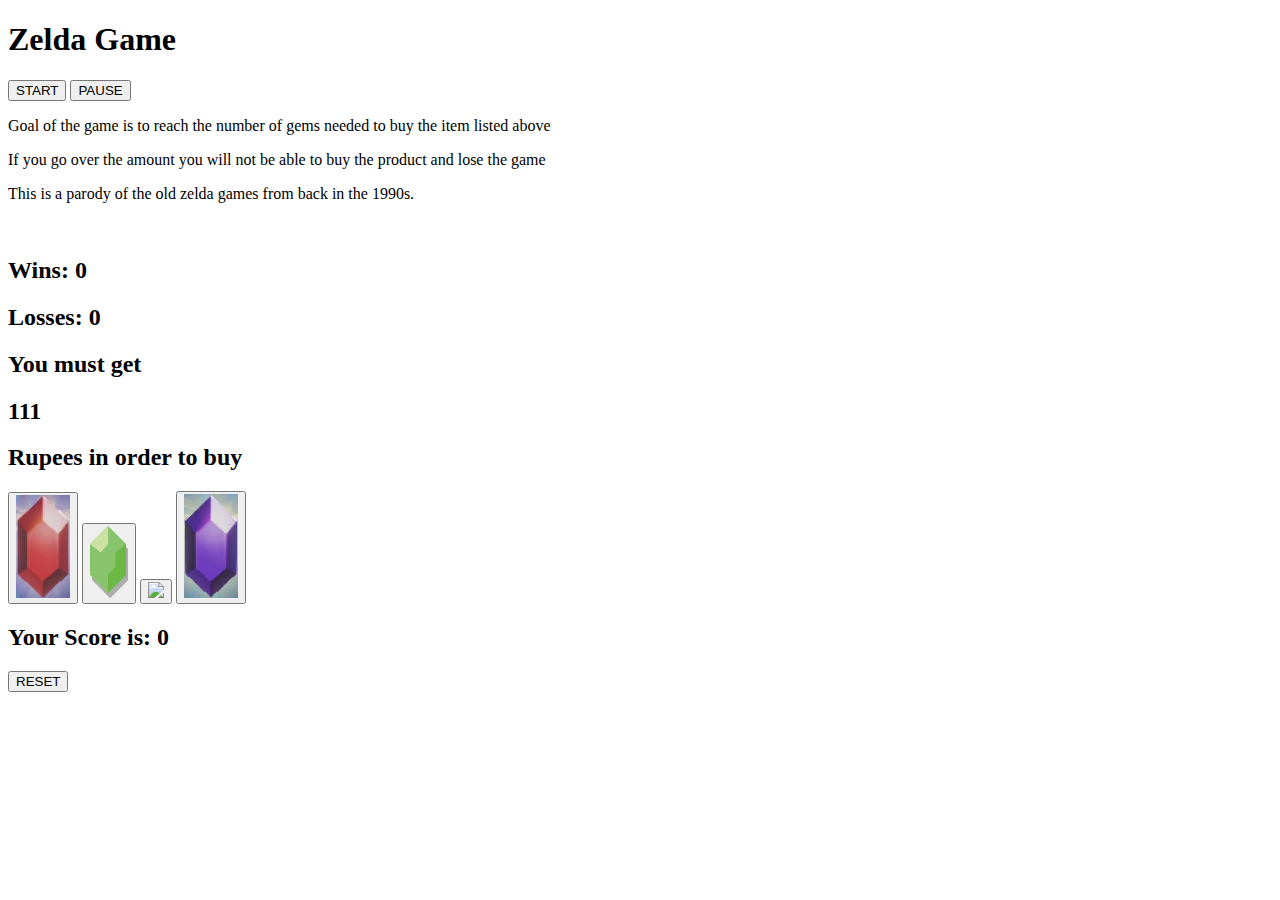
==== index.html @ 758740a3 "Working on getting the values to add up as is" ====
<!DOCTYPE html>
<html lang="en">

<head>
    <meta charset="UTF-8">
    <meta name="viewport" content="width=device-width, initial-scale=1.0">
    <meta http-equiv="X-UA-Compatible" content="ie=edge">
    <title>Zelda Gems game</title>
    <link rel= />
    <link rel= />
    <script src="https://ajax.googleapis.com/ajax/libs/jquery/3.4.1/jquery.min.js"></script>
    <script src="assets/javascript/game.js"></script>
</head>

<body>
    <div class="title page">
        <h1>Zelda Game</h1>
        <button class="btn btn-primary" id="play">START</button>
        <button class="btn btn-primary" id="pause">PAUSE</button>
    </div>
    <div class="rules">
        <p>Goal of the game is to reach the number of gems needed to buy the item listed above</p>
        <p>If you go over the amount you will not be able to buy the product and lose the game</p>
        <p>This is a parody of the old zelda games from back in the 1990s.</p>
        <br>
    </div>
    <div class="win/loss">
        <h2 id="wins">Wins: </h2>
        <h2 id="losses">Losses: </h2>
    </div>
    <div class="randomnumber">
        <h2>You must get</h2>
        <h2 id="rannum"></h2>
        <h2>Rupees in order to buy</h2>
        <h2 id="item"></h2>
    </div>
    <div class="gems">
        <button class="btn btn-primary" id="red_gem"><img src="assets/images/Red_gem.png" /></button>
        <button class="btn btn-primary" id="blue_gem"><img src="assets/images/blue_gem.png" /></button>
        <button class="btn btn-primary" id="green_gem"><img src="assets/images/green_gem.png" /></button>
        <button class="btn btn-primary" id="purple_gem"><img src="assets/images/Purple_gem.png" /></button>
    </div>
    <div class="yourscore">
        <h2 id="score">Your Score is: </h2>
    </div>
    <div>
        <button class="btn btn-primary" id="reset">RESET</button>
    </div>

</body>

</html>
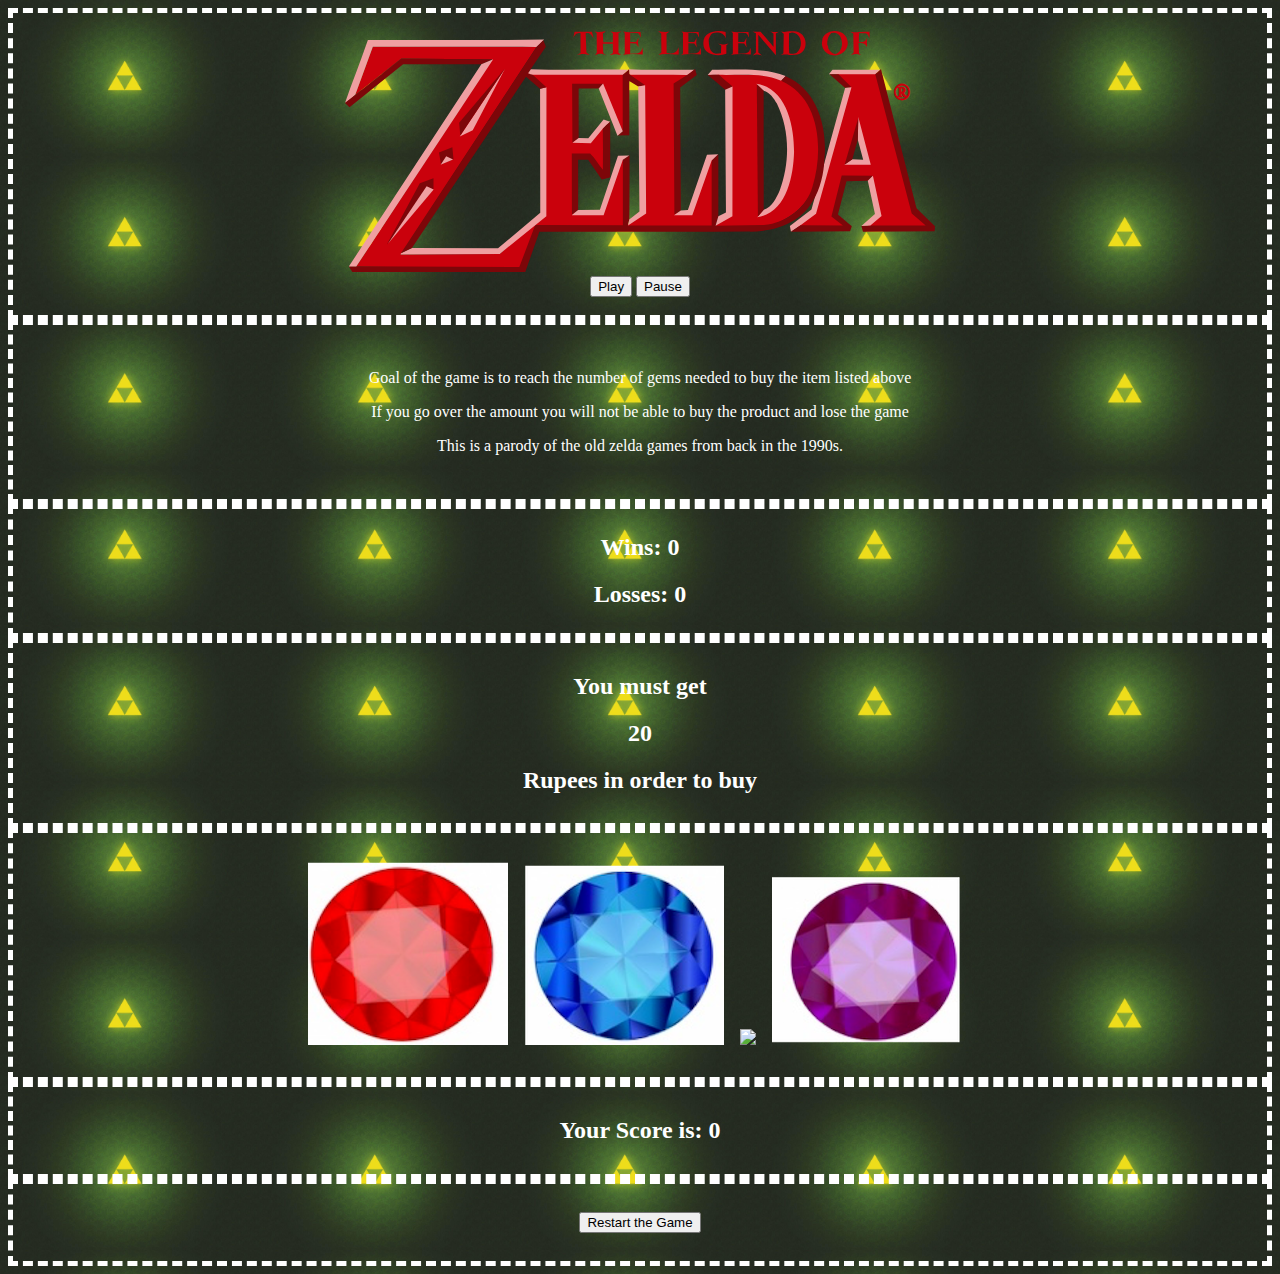
==== commit febef35a: "Got most of the functionality working as expected. Working on the addition piece" ====
--- a/index.html
+++ b/index.html
@@ -7,26 +7,33 @@
     <meta http-equiv="X-UA-Compatible" content="ie=edge">
     <title>Zelda Gems game</title>
     <link rel= />
-    <link rel= />
+    <link rel="stylesheet" href="assets/css/style.css">
     <script src="https://ajax.googleapis.com/ajax/libs/jquery/3.4.1/jquery.min.js"></script>
     <script src="assets/javascript/game.js"></script>
 </head>
 
 <body>
-    <div class="title page">
-        <h1>Zelda Game</h1>
-        <button class="btn btn-primary" id="play">START</button>
-        <button class="btn btn-primary" id="pause">PAUSE</button>
+    <div class="title_page">
+        <br>
+        <img src="assets/images/logo.svg" />
+        <br>
+        <button class="btn btn-primary" id="play">Play</button>
+        <button class="btn btn-primary" id="pause">Pause</button>
+        <br>
+        <br>
     </div>
     <div class="rules">
+        <br>
         <p>Goal of the game is to reach the number of gems needed to buy the item listed above</p>
         <p>If you go over the amount you will not be able to buy the product and lose the game</p>
         <p>This is a parody of the old zelda games from back in the 1990s.</p>
         <br>
     </div>
-    <div class="win/loss">
+    <div class="win_loss">
         <h2 id="wins">Wins: </h2>
+        <h2 id="wins_value"></h2>
         <h2 id="losses">Losses: </h2>
+        <h2 id="loss_value"></h2>
     </div>
     <div class="randomnumber">
         <h2>You must get</h2>
@@ -35,16 +42,23 @@
         <h2 id="item"></h2>
     </div>
     <div class="gems">
+        <br>
         <button class="btn btn-primary" id="red_gem"><img src="assets/images/Red_gem.png" /></button>
         <button class="btn btn-primary" id="blue_gem"><img src="assets/images/blue_gem.png" /></button>
         <button class="btn btn-primary" id="green_gem"><img src="assets/images/green_gem.png" /></button>
         <button class="btn btn-primary" id="purple_gem"><img src="assets/images/Purple_gem.png" /></button>
+        <br>
+        <br>
     </div>
     <div class="yourscore">
         <h2 id="score">Your Score is: </h2>
+        <h2 id="score_value"></h2>
     </div>
-    <div>
-        <button class="btn btn-primary" id="reset">RESET</button>
+    <div class="reset_button">
+        <br>
+        <button class="btn btn-primary" id="reset">Restart the Game</button>
+        <br>
+        <br>
     </div>
 
 </body>
--- a/assets/css/style.css
+++ b/assets/css/style.css
@@ -0,0 +1,77 @@
+body{
+    background-image: url("../images/background.jpg");
+    background-size: 250px;
+
+}
+.title_page{
+    background-color: transparent;
+    text-align: center;
+    border-style: dashed;
+    border-width: 5px;
+    color: white;
+}
+.rules{
+    background-color: transparent;
+    text-align: center;
+    color: white;
+    padding: 10px;
+    border-style: dashed;
+    border-width: 5px;
+}
+.randomnumber{
+    background-color: transparent;
+    text-align: center;
+    color: white;
+    padding: 10px;
+    border-style: dashed;
+    border-width: 5px;
+}
+.win_loss{
+    background-color: transparent;
+    text-align: center;
+    color: white;
+    padding: 5px;
+    border-style: dashed;
+    border-width: 5px;
+}
+.gems{
+    background-color:transparent;
+    text-align: center;
+    color: white;
+    padding: 10px;
+    border-style: dashed;
+    border-width: 5px;
+}
+.yourscore{
+    background-color:transparent;
+    text-align: center;
+    color: white;
+    padding: 10px;
+    border-style: dashed;
+    border-width: 5px;
+}
+.reset_button{
+    background-color:transparent;
+    text-align: center;
+    color: white;
+    padding: 10px;
+    border-style: dashed;
+    border-width: 5px;
+}
+#red_gem{
+    background:transparent;
+    border: transparent;
+}
+
+#blue_gem{
+    background:transparent;
+    border: transparent;
+}
+#green_gem{
+    background:transparent;
+    border: transparent;
+}
+#purple_gem{
+    background:transparent;
+    border: transparent;
+}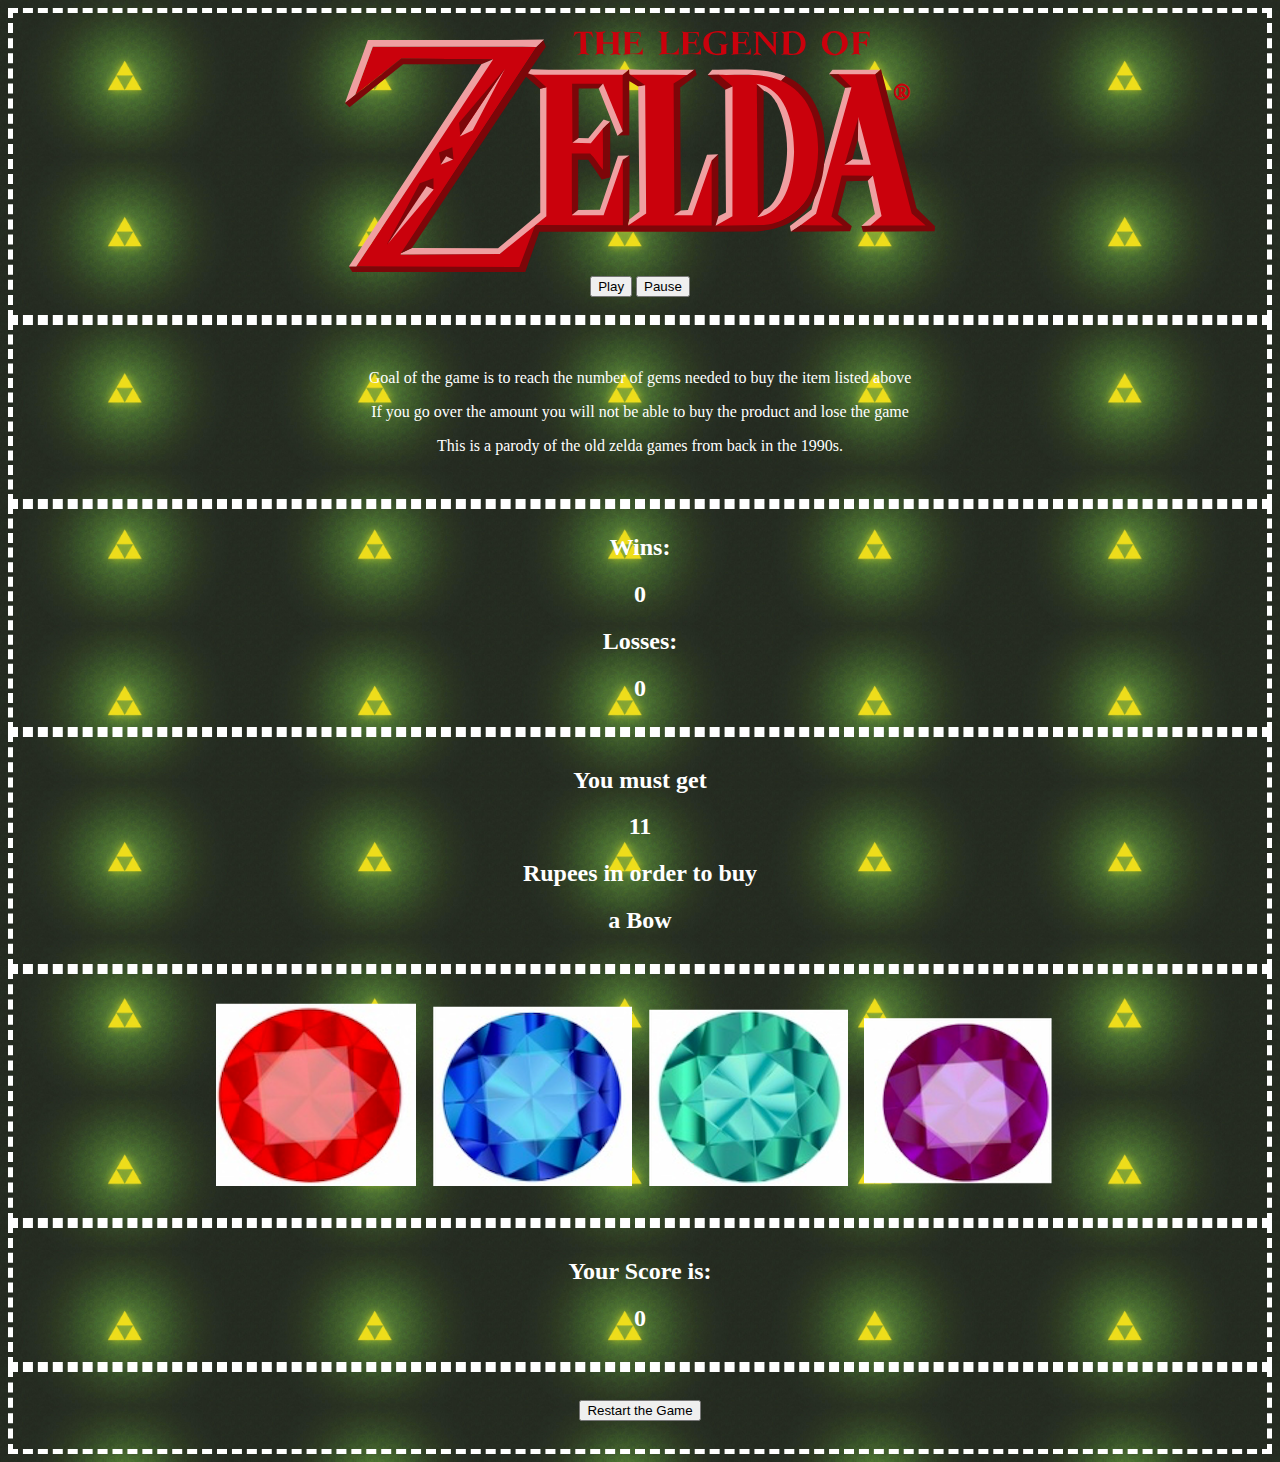
==== commit 075756f8: "getting the game to work. addition is all that remains" ====
--- a/index.html
+++ b/index.html
@@ -45,7 +45,7 @@
         <br>
         <button class="btn btn-primary" id="red_gem"><img src="assets/images/Red_gem.png" /></button>
         <button class="btn btn-primary" id="blue_gem"><img src="assets/images/blue_gem.png" /></button>
-        <button class="btn btn-primary" id="green_gem"><img src="assets/images/green_gem.png" /></button>
+        <button class="btn btn-primary" id="green_gem"><img src="assets/images/Green_gem.png" /></button>
         <button class="btn btn-primary" id="purple_gem"><img src="assets/images/Purple_gem.png" /></button>
         <br>
         <br>
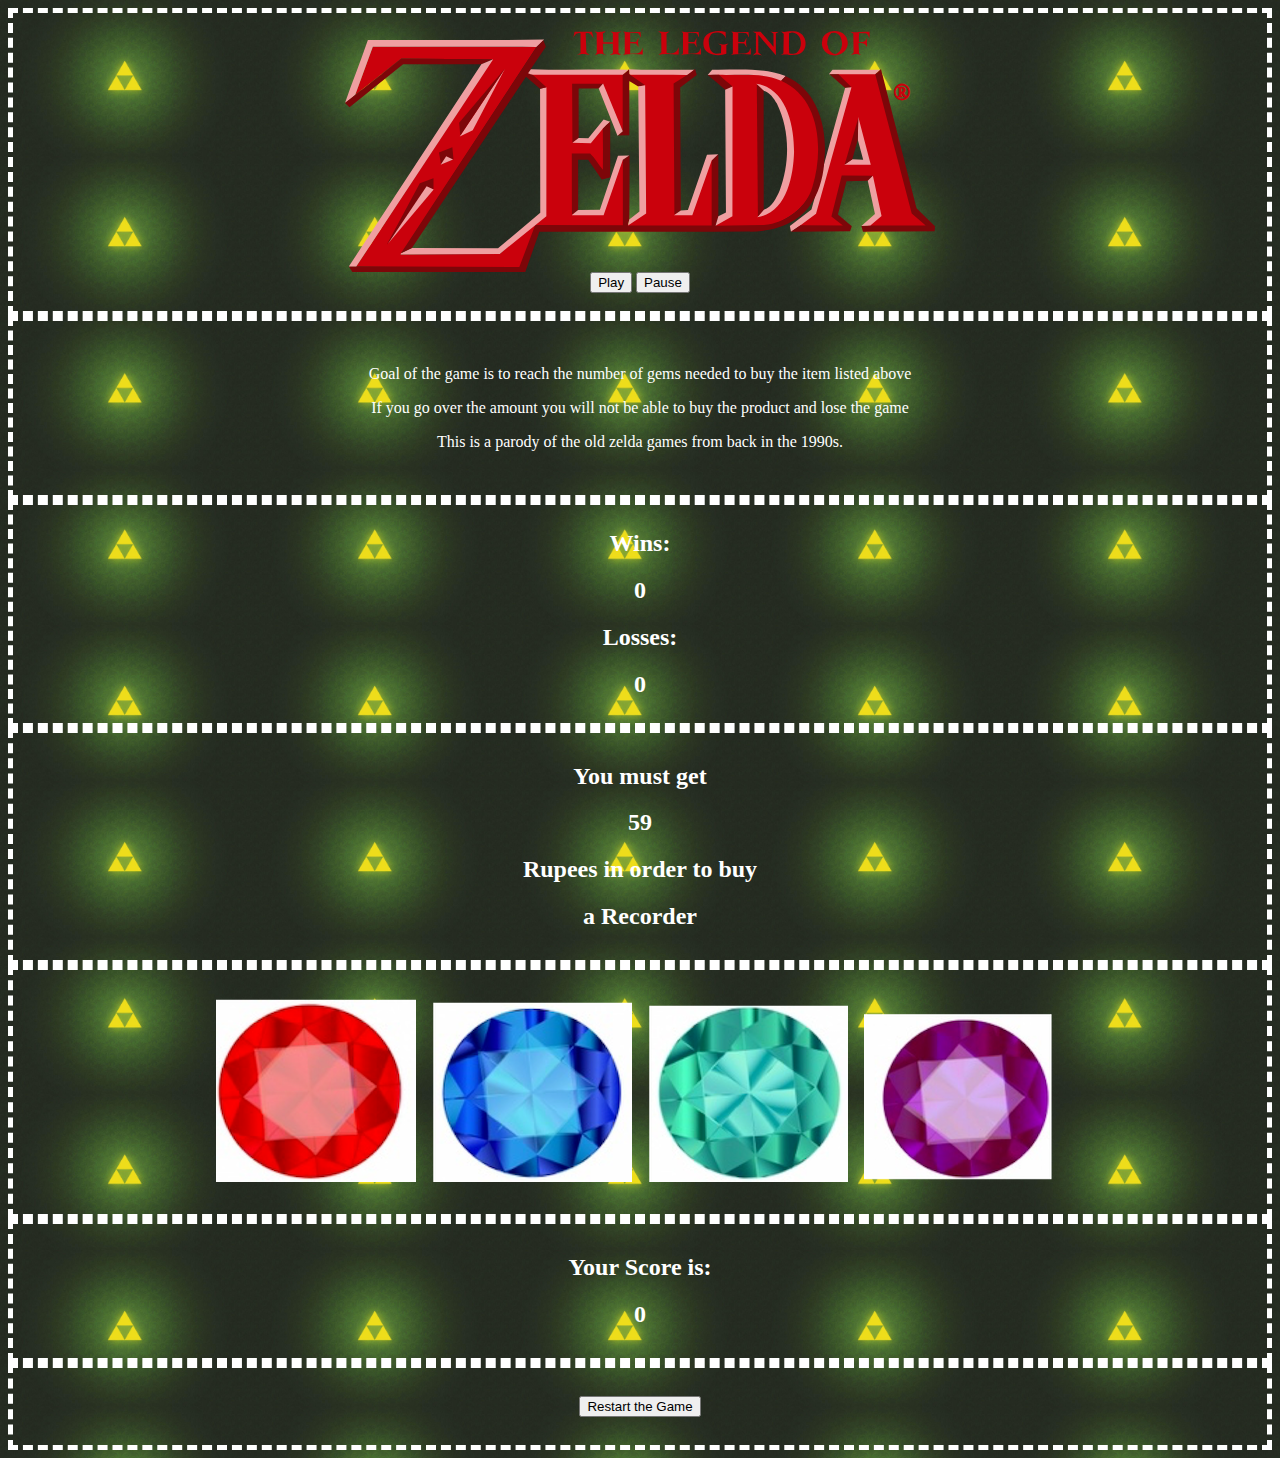
==== commit 162d7aac: "got adding to work for my game. All other sounds work" ====
--- a/index.html
+++ b/index.html
@@ -1,5 +1,4 @@
-<!DOCTYPE html>
-<html lang="en">
+<!DOCTYPE html lang="en">
 
 <head>
     <meta charset="UTF-8">
